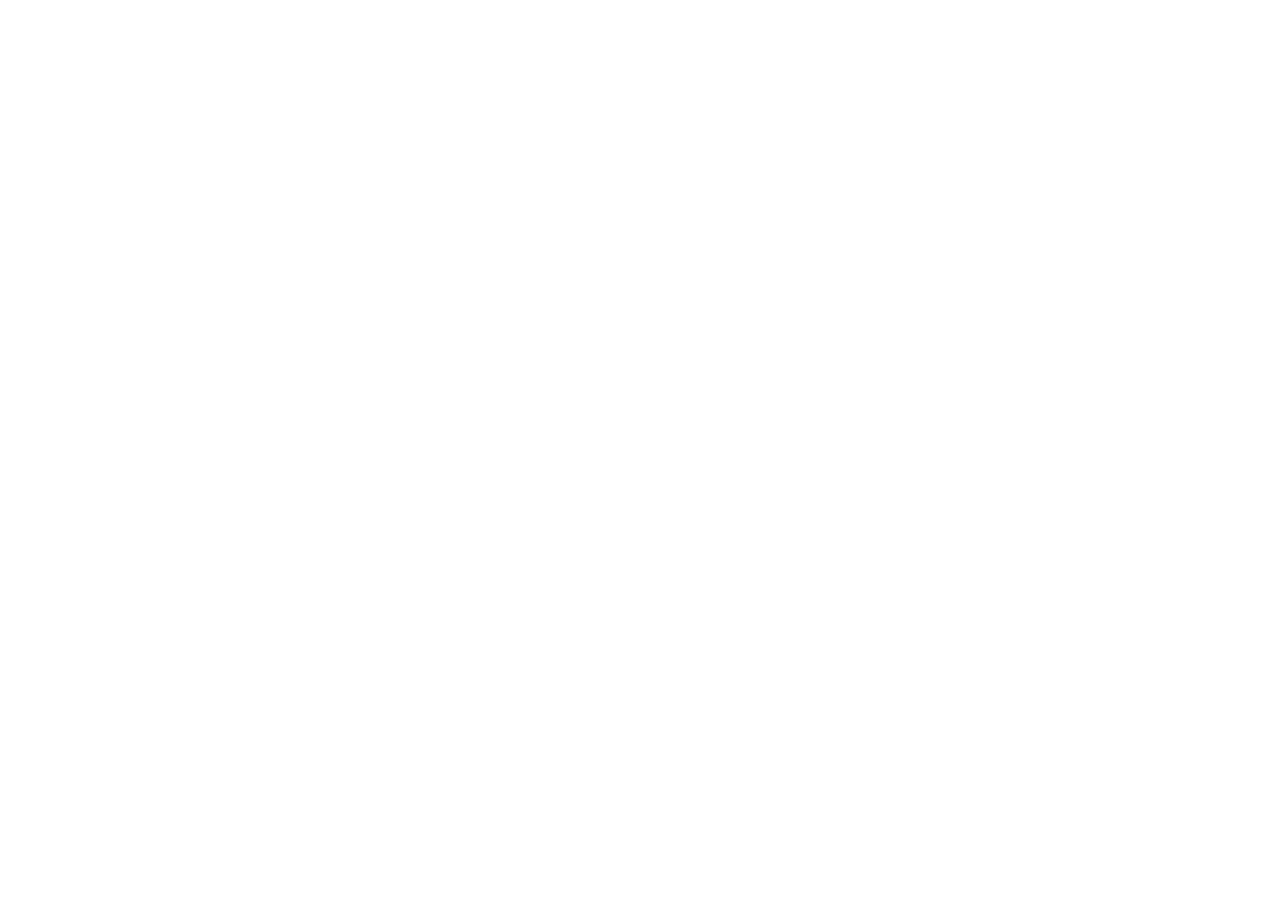
==== game/index.html @ e787713b "game init commit" ====
<!DOCTYPE html>
<html lang="en">
<head>
    <meta charset="UTF-8">
    <meta http-equiv="X-UA-Compatible" content="IE=edge">
    <meta name="viewport" content="width=device-width, initial-scale=1.0">
    <title>Document</title>
    <script src="main.js" defer></script>
</head>
<body>
    <div id="container">

    </div>
</body>
</html>
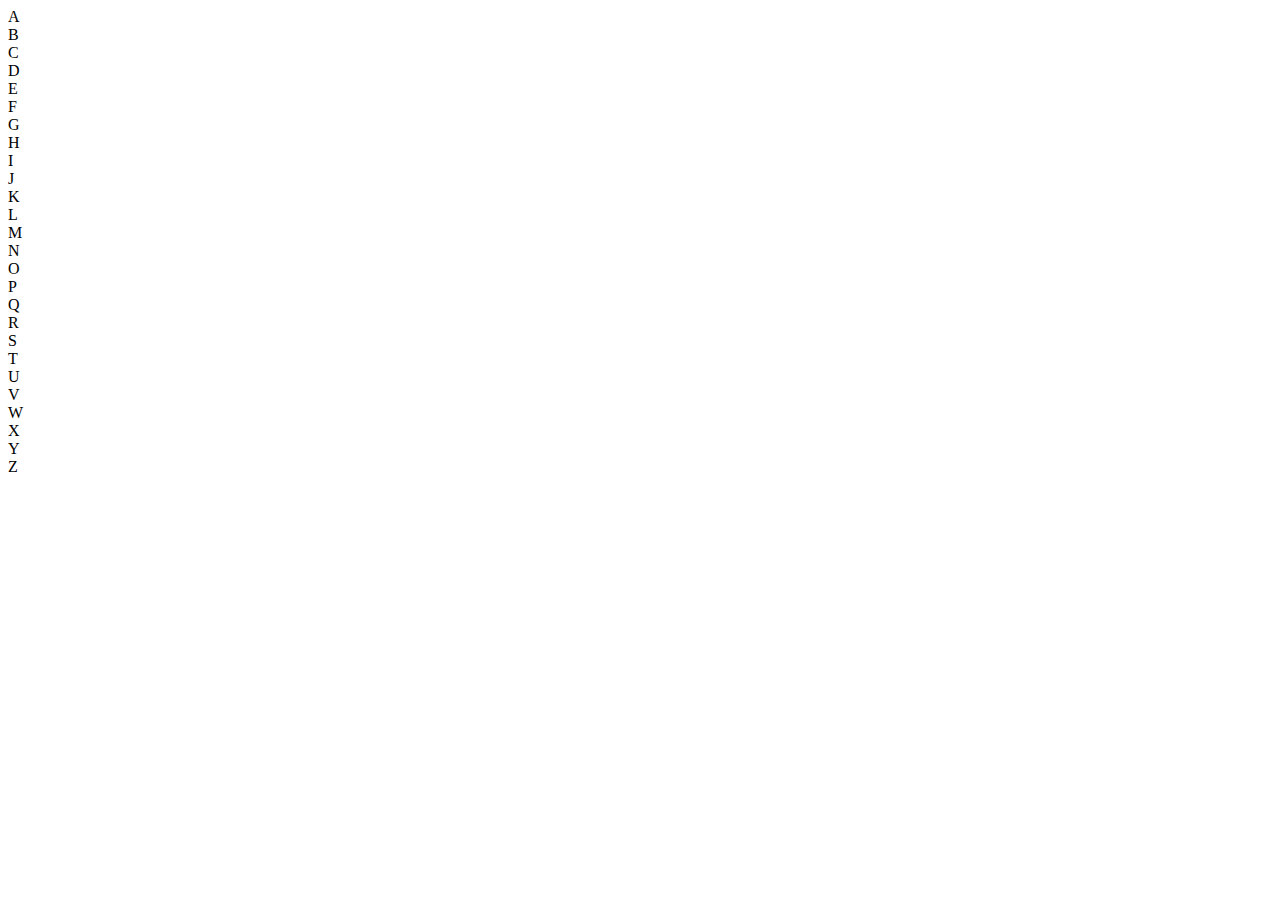
==== commit 5e39722e: "modified game/" ====
--- a/game/index.html
+++ b/game/index.html
@@ -7,7 +7,7 @@
     <title>Document</title>
     <script src="main.js" defer></script>
 </head>
-<body>
+<body onload="init()">
     <div id="container">
 
     </div>
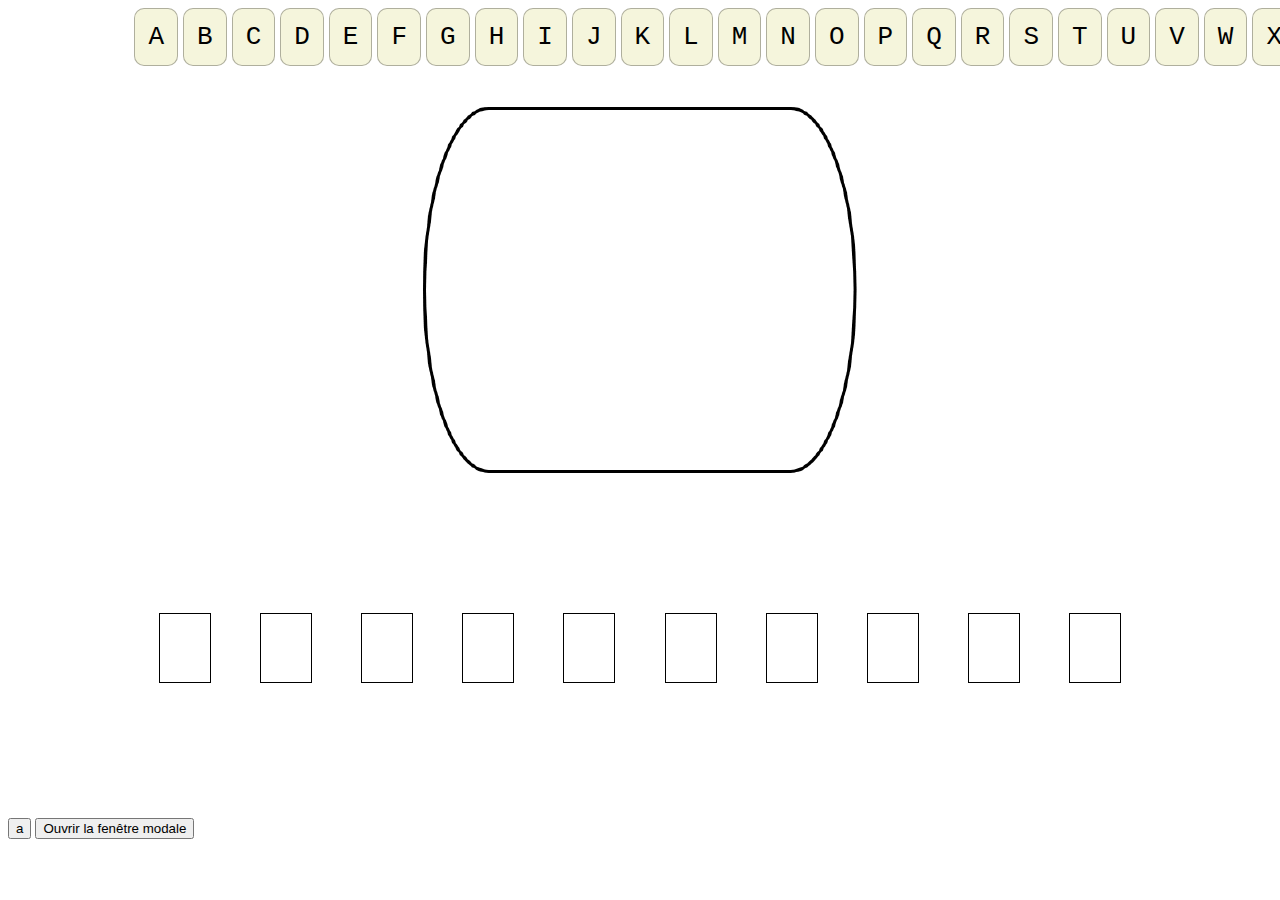
==== commit c894902d: "hello" ====
--- a/game/index.html
+++ b/game/index.html
@@ -5,11 +5,17 @@
     <meta http-equiv="X-UA-Compatible" content="IE=edge">
     <meta name="viewport" content="width=device-width, initial-scale=1.0">
     <title>Document</title>
+    <script src="pendu-dico.js" defer></script>
     <script src="main.js" defer></script>
+    <script src="modal.js" defer></script>
+    <link rel="stylesheet" href="main.css">
 </head>
 <body onload="init()">
-    <div id="container">
-
+    <div id="container"></div>
+    <div id="pendu">
+        <img src="images/p0.gif" alt="">
     </div>
+    <div id="score"></div>
+    <button onclick="createModal()">a</button>
 </body>
 </html>--- a/game/main.css
+++ b/game/main.css
@@ -0,0 +1,42 @@
+#container{
+    display: flex;
+    width: 80%;
+    justify-content: space-around;
+    margin: auto;
+    gap: 5px;
+}
+
+#container div{
+    font-size: 2em;
+    font-family: monospace;
+    border: 1px solid rgba(0, 0, 0, 0.288);
+    padding: 0.5em;
+    background-color: beige;
+    cursor: pointer;
+    border-radius: 10px;
+}
+
+#pendu{
+    /* border: 1px solid; */
+    height: fit-content;
+    margin: 40px auto;
+    width: fit-content;
+}
+#score{
+    margin: 15vh auto;
+    /* border: 1px solid; */
+    height: 70px;
+    display: flex;
+    justify-content: space-around;
+    width: 80%;
+}
+#score div{
+    width: 50px;
+    border: 1px solid;
+    display: flex;
+    justify-content: center;
+    align-items: center;
+}
+.textLetter{
+    font-size: 2em;
+}
